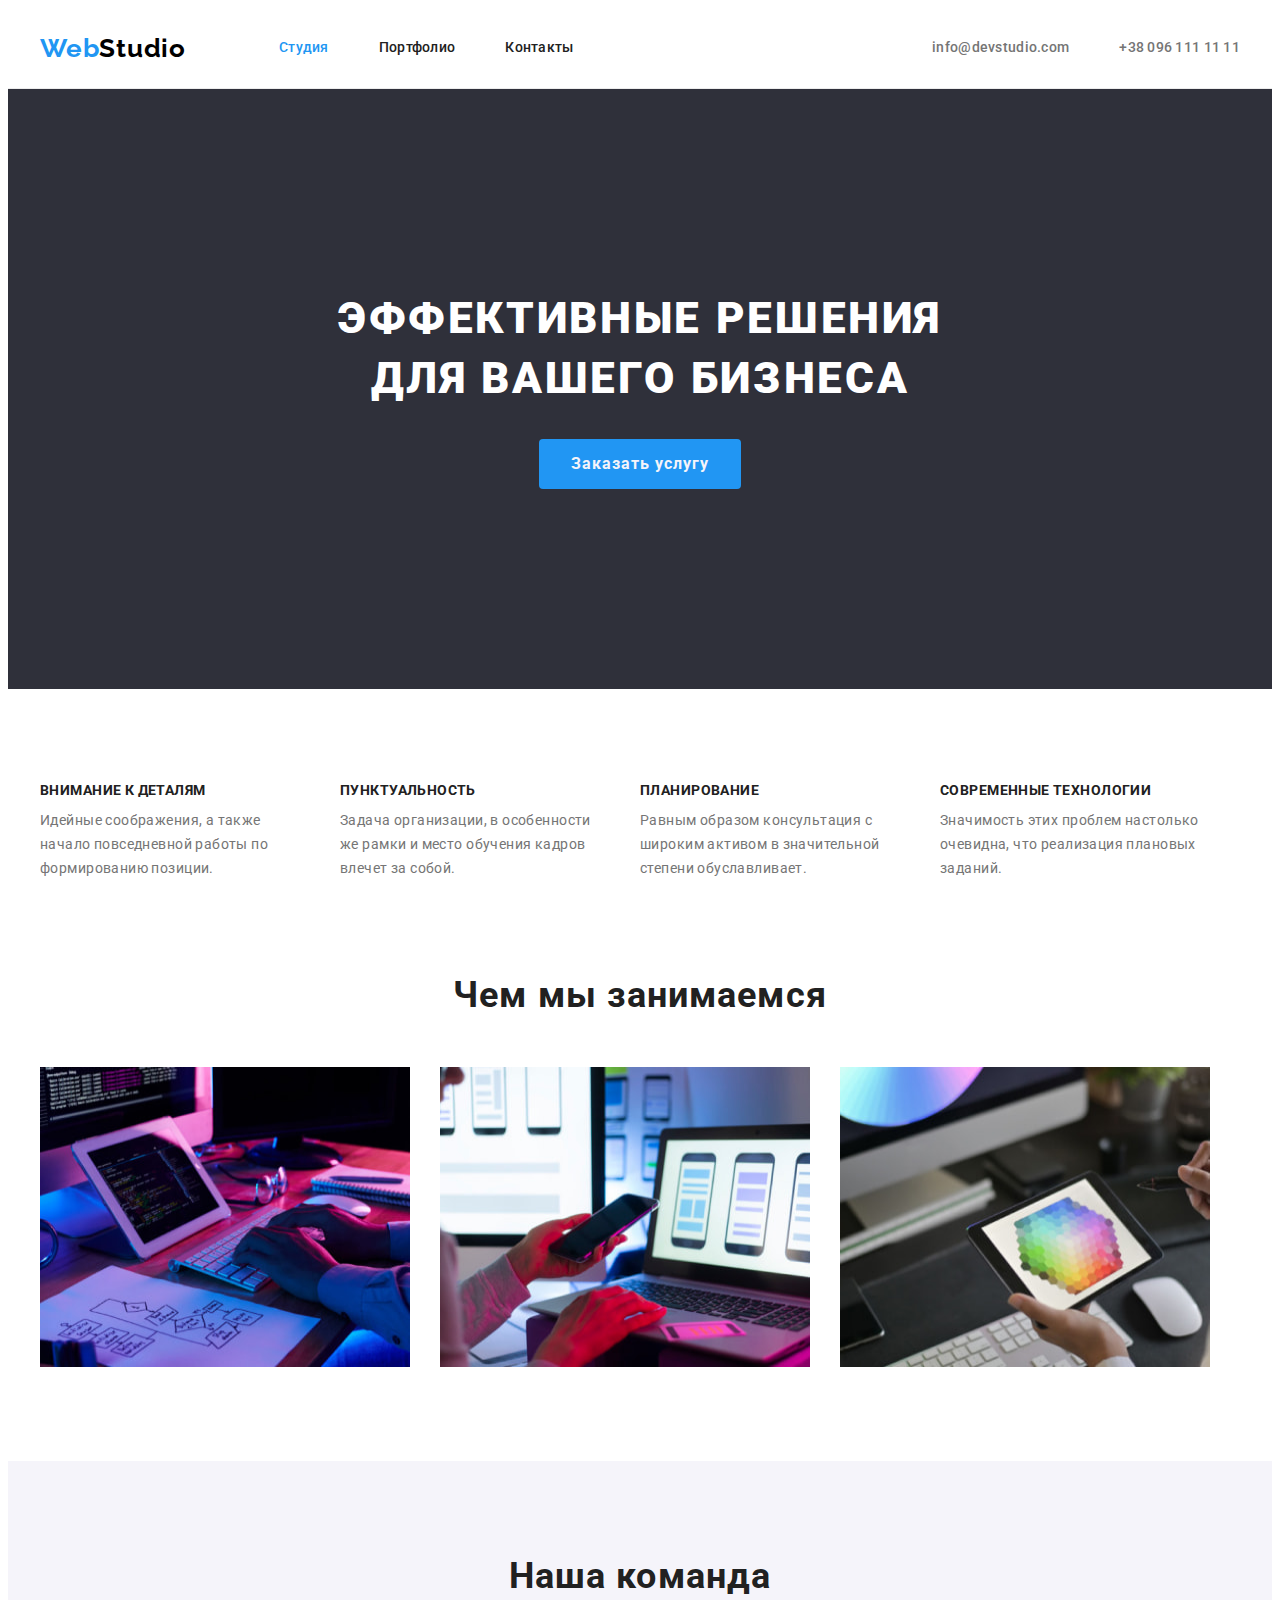
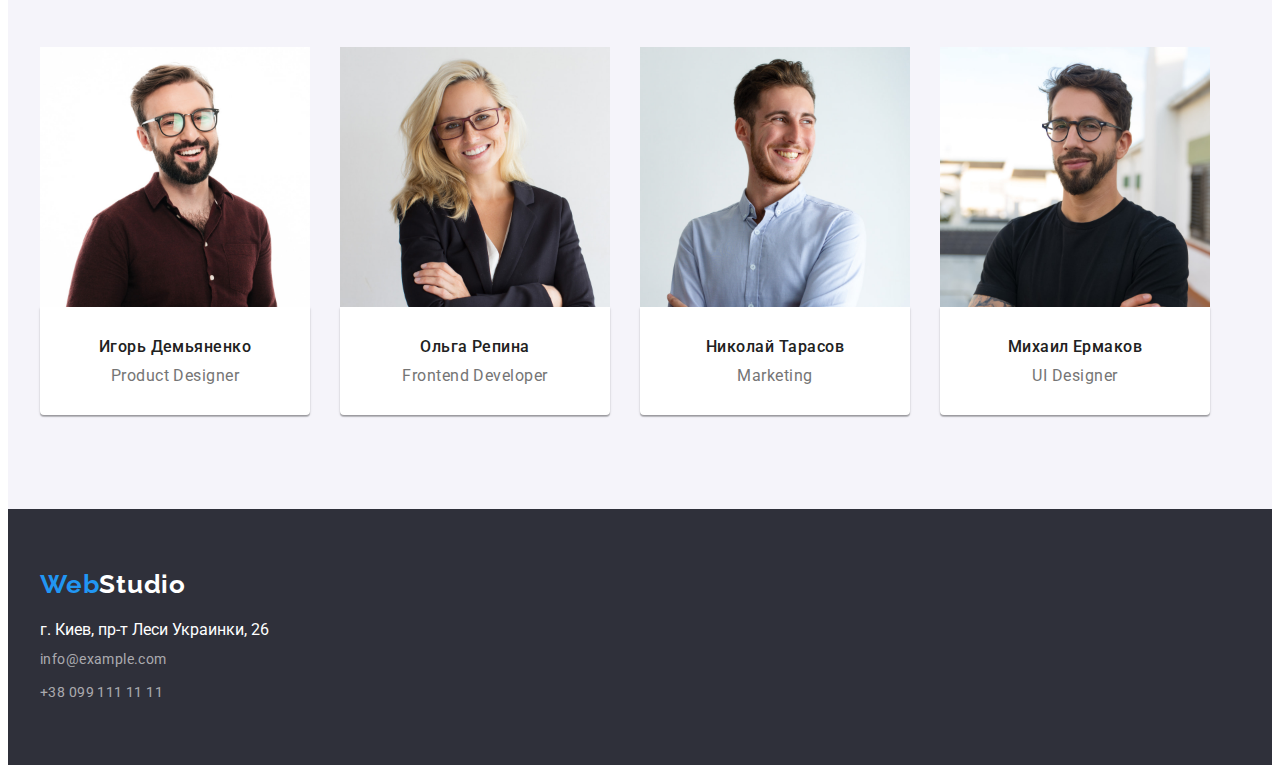
==== index.html @ 7a87c8a2 "Initial commit" ====
<!DOCTYPE html>
<html lang="ru">
  <head>
    <meta charset="UTF-8" />
    <meta http-equiv="X-UA-Compatible" content="IE=edge" />
    <meta name="viewport" content="width=device-width, initial-scale=1.0" />
    <title>Web studio</title>
    <link rel="preconnect" href="https://fonts.googleapis.com" />
    <link rel="preconnect" href="https://fonts.gstatic.com" crossorigin />
    <link
      href="https://fonts.googleapis.com/css2?family=Raleway:wght@700&family=Roboto:wght@400;500;700;900&display=swap"
      rel="stylesheet"
    />
    <link
      rel="stylesheet"
      href="https://cdnjs.cloudflare.com/ajax/libs/modern-normalize/1.1.0/modern-normalize.min.css"
      integrity="sha512-wpPYUAdjBVSE4KJnH1VR1HeZfpl1ub8YT/NKx4PuQ5NmX2tKuGu6U/JRp5y+Y8XG2tV+wKQpNHVUX03MfMFn9Q=="
      crossorigin="anonymous"
      referrerpolicy="no-referrer"
    />
    <link rel="stylesheet" href="./css/styles.css" />
  </head>
  <body>
    <!-- Header section -->

    <header class="header">
      <div class="container header-container">
        <a class="logo link" href="./index.html" lang="en"
          >Web<span class="header-logo">Studio</span>
        </a>
        <nav class="header-nav">
          <ul class="header-list list">
            <li class="header-item">
              <a class="header-link link header-link-current" href="./index.html">Студия</a>
            </li>
            <li class="header-item">
              <a class="header-link link" href="./portfolio.html">Портфолио</a>
            </li>
            <li class="header-item"><a class="header-link link" href="#Контакты">Контакты</a></li>
          </ul>
        </nav>
        <ul class="header-contacts list">
          <li class="header-mail">
            <a class="mail-link link" href="mailto:info@devstudio.com">info@devstudio.com</a>
          </li>
          <li class="header-phone">
            <a class="phone-link link" href="tel:+380961111111">+38 096 111 11 11</a>
          </li>
        </ul>
      </div>
    </header>

    <!-- Main section -->
    <main class="main">
      <!-- Hero section -->
      <section class="hero">
        <div class="container">
          <h1 class="hero-title">Эффективные решения для вашего бизнеса</h1>
          <button class="hero-btn" type="button">Заказать услугу</button>
        </div>
      </section>

      <!-- Benefits section -->
      <section class="benefits section">
        <div class="container benefits-container">
          <h2 class="visually-hidden">Особенности</h2>
          <ul class="benefits-list list">
            <li class="benefits-item">
              <h3 class="benefits-title">Внимание к деталям</h3>
              <p class="benefits-text">
                Идейные соображения, а также начало повседневной работы по формированию позиции.
              </p>
            </li>
            <li class="benefits-item">
              <h3 class="benefits-title">Пунктуальность</h3>
              <p class="benefits-text">
                Задача организации, в особенности же рамки и место обучения кадров влечет за собой.
              </p>
            </li>
            <li class="benefits-item">
              <h3 class="benefits-title">Планирование</h3>
              <p class="benefits-text">
                Равным образом консультация с широким активом в значительной степени обуславливает.
              </p>
            </li>
            <li class="benefits-item">
              <h3 class="benefits-title">Современные технологии</h3>
              <p class="benefits-text">
                Значимость этих проблем настолько очевидна, что реализация плановых заданий.
              </p>
            </li>
          </ul>
        </div>
      </section>

      <!-- About section -->
      <section class="about section">
        <div class="container about-container">
          <h2 class="about-title">Чем мы занимаемся</h2>
          <ul class="about-list list">
            <li class="about-item">
              <img
                class="about-img"
                src="./images/about-work/code.jpg"
                width="370"
                height="300"
                alt="Набор кода"
              />
            </li>
            <li class="about-item">
              <img
                class="about-img"
                src="./images/about-work/phone-design.jpg"
                width="370"
                height="300"
                alt="Дизайн телефон"
              />
            </li>
            <li class="about-item">
              <img
                class="about-img"
                src="./images/about-work/graphics.jpg"
                width="370"
                height="300"
                alt="Планшет графика"
              />
            </li>
          </ul>
        </div>
      </section>

      <!-- Team section -->
      <section class="team section">
        <div class="container">
          <h2 class="team-title">Наша команда</h2>
          <ul class="team-list list">
            <li class="team-item">
              <img
                class="team-img"
                src="./images/our-team/demianenko.jpg"
                width="270"
                height="260"
                alt="Сотрудник"
              />
              <div class="team-card">
                <h3 class="employee-title">Игорь Демьяненко</h3>
                <p class="team-text" lang="en">Product Designer</p>
              </div>
            </li>
            <li class="team-item">
              <img
                class="team-img"
                src="./images/our-team/repina.jpg"
                width="270"
                height="260"
                alt="Сотрудник"
              />
              <div class="team-card">
                <h3 class="employee-title">Ольга Репина</h3>
                <p class="team-text" lang="en">Frontend Developer</p>
              </div>
            </li>
            <li class="team-item">
              <img
                class="team-img"
                src="./images/our-team/tarasov.jpg"
                width="270"
                height="260"
                alt="Сотрудник"
              />
              <div class="team-card">
                <h3 class="employee-title">Николай Тарасов</h3>
                <p class="team-text" lang="en">Marketing</p>
              </div>
            </li>
            <li class="team-item">
              <img
                class="team-img"
                src="./images/our-team/ermakov.jpg"
                width="270"
                height="260"
                alt="Сотрудник"
              />
              <div class="team-card">
                <h3 class="employee-title">Михаил Ермаков</h3>
                <p class="team-text" lang="en">UI Designer</p>
              </div>
            </li>
          </ul>
        </div>
      </section>
    </main>

    <!-- Footer section -->
    <footer class="footer" id="Контакты">
      <div class="container">
        <a class="logo link" href="./index.html" lang="en"
          >Web<span class="footer-logo">Studio</span>
        </a>
        <address class="footer-address">
          <ul class="footer-list list">
            <li class="footer-item">
              <a
                class="address-link link"
                href="https://goo.gl/maps/opvbCCuK2W5cB6Hv9"
                target="_blank"
                title="Гугл мaп"
                rel="_norefferer noopener"
                >г. Киев, пр-т Леси Украинки, 26</a
              >
            </li>
            <li class="footer-item">
              <a class="footer-link link" href="mailto:info@example.com">info@example.com</a>
            </li>
            <li class="footer-item">
              <a class="footer-link link" href="tel:+380991111111"> +38 099 111 11 11</a>
            </li>
          </ul>
        </address>
      </div>
    </footer>
  </body>
</html>
---- css/styles.css ----
:root {
  /* fonts */
  --main-font: 'Roboto', sans-serif;
  --secondary-font: 'Raleway', sans-serif;
  /* text colors */
  --main-txt-clr: #757575;
  --secondary-light-txt-clr: #ffffff;
  --secondary-dark-txt-clr: #212121;
  --accent-txt-color: #2196f3;
  --logo-txt-clr: #000000;
  /* bg colors */
  --dark-bg-clr: #2f303a;
  --light-bg-clr: #f5f4fa;
  --hover-btn-clt: #188ce8;
  /* others */
}

body {
  font-family: var(--main-font);
  color: var(--main-txt-clr);
}

/* Based styles */

.container {
  width: 1200px;
  padding-left: 15px;
  padding-right: 15px;
  margin-left: auto;
  margin-right: auto;
}

.section {
  padding-top: 94px;
  padding-bottom: 94px;
}

.visually-hidden {
  position: absolute;
  width: 1px;
  height: 1px;
  margin: -1px;
  border: 0;
  padding: 0;

  white-space: nowrap;
  clip-path: inset(100%);
  clip: rect(0 0 0 0);
  overflow: hidden;
}

/* Reset styles */

h1,
h2,
h3,
h4,
h5,
h6,
p {
  margin: 0;
}

.link {
  text-decoration: none;
  color: currentColor;
}

.list {
  margin: 0;
  padding: 0;
  list-style: none;
}

img {
  display: block;
}

/* Header section */
.header-container {
  display: flex;
  align-items: center;
}

.logo {
  font-family: 'Raleway';
  font-style: normal;
  font-weight: 700;
  font-size: 26px;
  line-height: 1.19;
  letter-spacing: 0.03em;
  color: var(--accent-txt-color);
}

.header-logo {
  color: var(--logo-txt-clr);
}

.header-nav {
  margin-right: auto;
  margin-left: 93px;
}

.header-list {
  display: flex;
  gap: 50px;
}

.header-contacts {
  display: flex;
}

.header-mail {
  margin-right: 50px;
}

.header-link,
.mail-link,
.phone-link {
  padding-top: 32px;
  padding-bottom: 32px;
  display: block;
  font-weight: 500;
  font-size: 14px;
  line-height: 1.14;
  letter-spacing: 0.02em;
  color: var(--secondary-dark-txt-clr);
}

.header-link:hover,
.header-link:focus {
  color: var(--accent-txt-color);
}

.header-link-current {
  color: var(--accent-txt-color);
}

.mail-link,
.phone-link {
  color: inherit;
}

.mail-link:hover,
.mail-link:focus {
  color: var(--accent-txt-color);
}

.phone-link:hover,
.phone-link:focus {
  color: var(--accent-txt-color);
}
.header {
  border-bottom: 1px solid #ececec;
}

/* hero section */
.hero,
.footer {
  background: var(--dark-bg-clr);
}

.hero {
  padding-top: 200px;
  padding-bottom: 200px;
}

.hero-title {
  max-width: 696px;
  margin: 0 auto;
  margin-bottom: 30px;
  font-weight: 900;
  font-size: 44px;
  line-height: 1.36;
  text-align: center;
  letter-spacing: 0.06em;
  text-transform: uppercase;
  color: var(--secondary-light-txt-clr);
}

.hero-btn,
.portfolio-btn {
  font-family: inherit;
  cursor: pointer;
  border: none;
}

.hero-btn {
  margin: 0 auto;
  display: block;
  min-width: 200px;
  min-height: 50px;
  padding: 10px 32px;
  border-radius: 4px;
  background-color: var(--accent-txt-color);
  font-weight: 700;
  font-size: 16px;
  line-height: 1.88;
  letter-spacing: 0.06em;
  color: var(--light-bg-clr);
}

.hero-btn:hover,
.hero-btn:focus {
  color: var(--secondary-light-txt-clr);
  background-color: var(--hover-btn-clt);
}

/* Benefits section */

.benefits {
  padding-bottom: 0;
}

.benefits-container {
  align-items: center;
}

.benefits-list {
  display: flex;
  gap: 30px;
}

.benefits-item {
  max-width: 270px;
}

.benefits-title {
  margin-bottom: 10px;
  font-weight: 700;
  font-size: 14px;
  line-height: 1.14;
  letter-spacing: 0.03em;
  text-transform: uppercase;
  color: var(--secondary-dark-txt-clr);
}

.benefits-text {
  font-size: 14px;
  line-height: 1.71;
  letter-spacing: 0.03em;
}

/* About section */

.about-list {
  display: flex;
  gap: 30px;
}

.about-title,
.team-title {
  margin-bottom: 50px;
  font-weight: 700;
  font-size: 36px;
  line-height: 1.17;
  text-align: center;
  letter-spacing: 0.03em;
  color: var(--secondary-dark-txt-clr);
}

/* Team section */

.team {
  background: var(--light-bg-clr);
}

.team-list {
  display: flex;
  flex-wrap: wrap;
  gap: 30px;
}
/* .team-list {
  flex-basis: calc((100% - 30px * 3) / 4);
} */
.team-card {
  padding: 30px 5px 30px 5px;
  border-radius: 0px 0px 4px 4px;
  background: #ffffff;
  box-shadow: 0px 1px 3px rgba(0, 0, 0, 0.12), 0px 1px 1px rgba(0, 0, 0, 0.14),
    0px 2px 1px rgba(0, 0, 0, 0.2);
}

.employee-title {
  margin-bottom: 10px;
  font-weight: 500;
  font-size: 16px;
  line-height: 1.19;
  text-align: center;
  letter-spacing: 0.03em;
  color: var(--secondary-dark-txt-clr);
}

.team-text {
  font-size: 16px;
  line-height: 1.19;
  text-align: center;
  letter-spacing: 0.03em;
}

/* Footer section */

.footer-logo {
  color: var(--secondary-light-txt-clr);
}

.footer {
  padding-top: 60px;
  padding-bottom: 60px;
}

.footer-item {
  margin-bottom: 9px;
}

.footer-item:last-child {
  margin-bottom: 0;
}

.footer-address {
  margin-top: 20px;
}

.address-link {
  font-style: normal;
  color: var(--secondary-light-txt-clr);
}

.footer-link {
  font-style: normal;
  font-size: 14px;
  line-height: 1.71;
  letter-spacing: 0.03em;
  color: rgba(255, 255, 255, 0.6);
}

.footer-link:hover,
.footer-link:focus {
  color: var(--secondary-light-txt-clr);
}

/* Portfolio page */

.btn-list {
  display: flex;
  gap: 8px;
  justify-content: center;
  margin-bottom: 50px;
}

.portfolio-btn {
  padding: 6px 22px;
  border-radius: 4px;
  font-weight: 500;
  font-size: 16px;
  line-height: 1.63;
  letter-spacing: 0.03em;
  color: var(--secondary-dark-txt-clr);
  background-color: var(--light-bg-clr);
}

.portfolio-btn:hover,
.portfolio-btn:focus {
  background-color: var(--accent-txt-color);
  color: var(--secondary-light-txt-clr);
}

.portfolio-list {
  display: flex;
  flex-wrap: wrap;
  gap: 30px;
}

.work-item {
  flex-basis: calc((100% - 30px * 2) / 3);
}

.portfolio-title {
  margin-bottom: 4px;
  font-weight: 700;
  font-size: 18px;
  line-height: 2;
  letter-spacing: 0.06em;
  color: var(--secondary-dark-txt-clr);
}

.portfolio-text {
  font-size: 16px;
  line-height: 1.88;
  letter-spacing: 0.03em;
}

.potfolio-border {
  padding: 20px 24px 20px 24px;
  border: 1px solid #eeeeee;
  border-top: none;
}
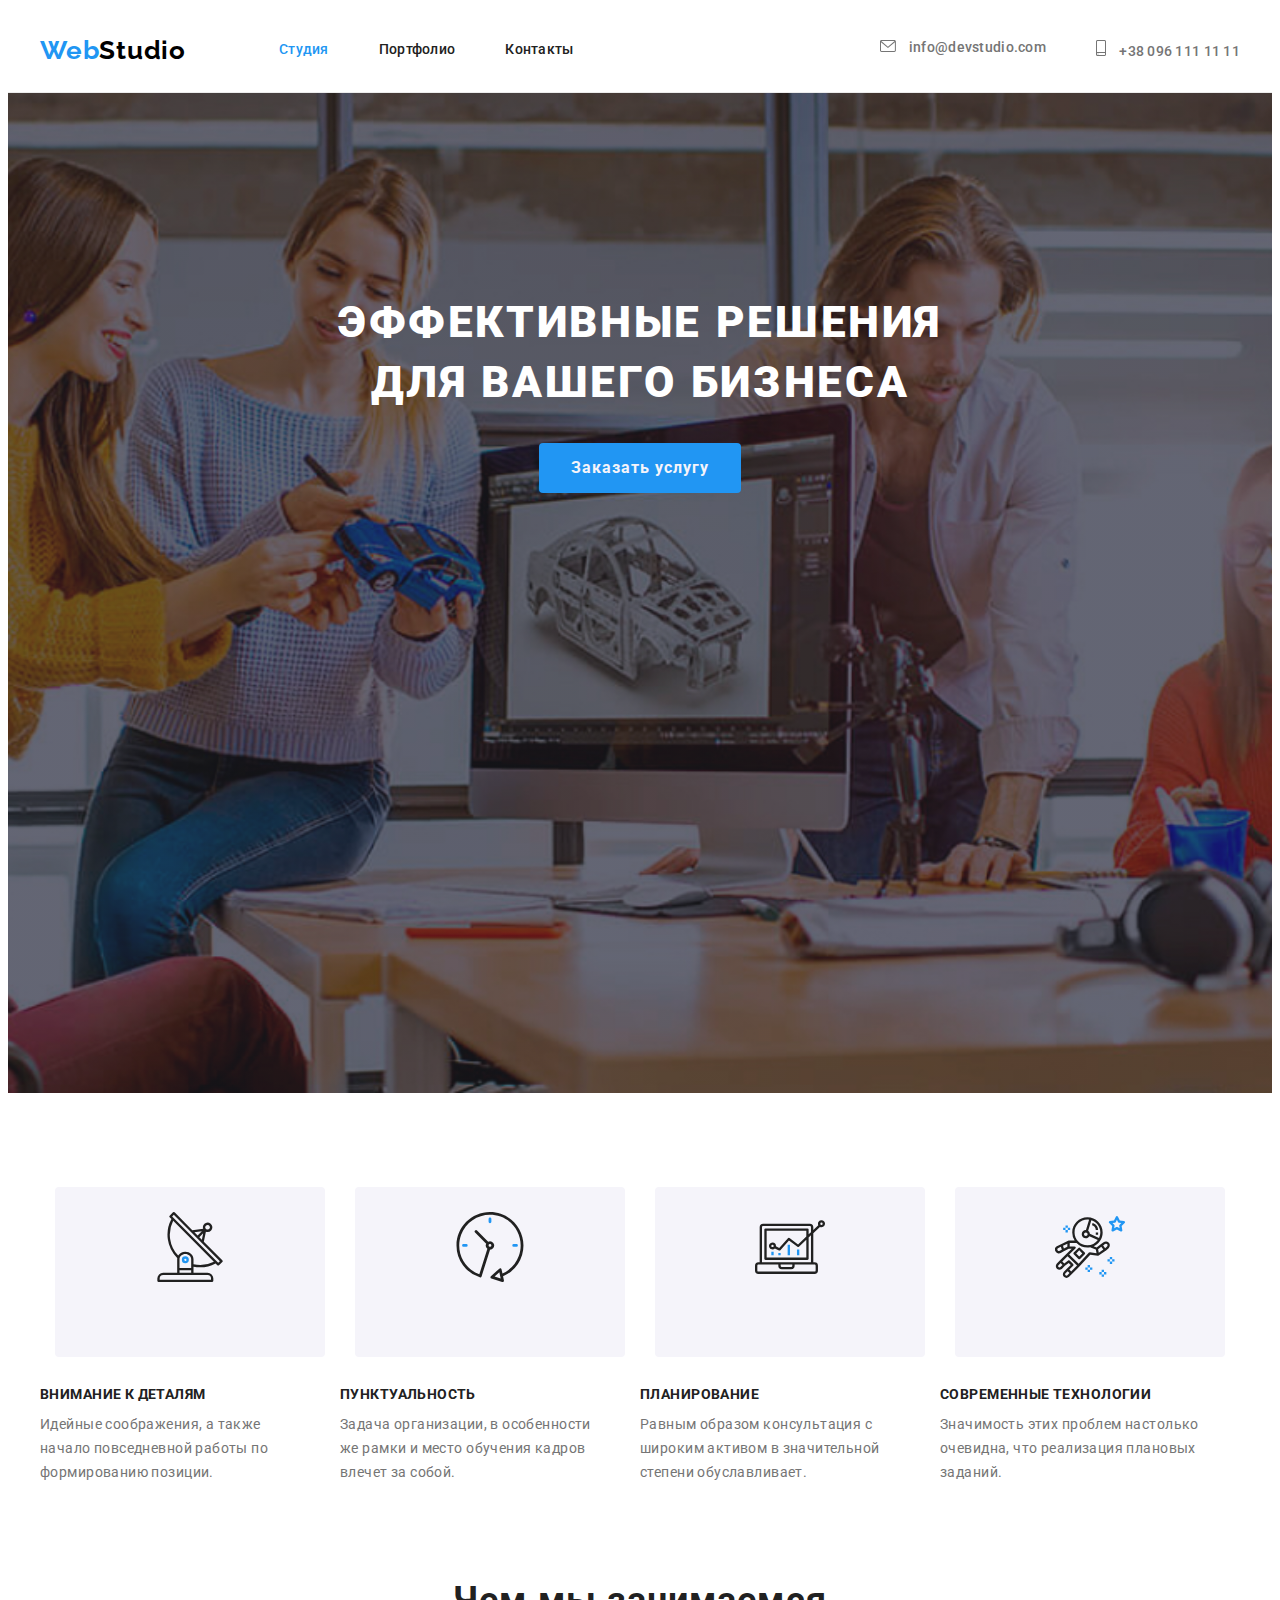
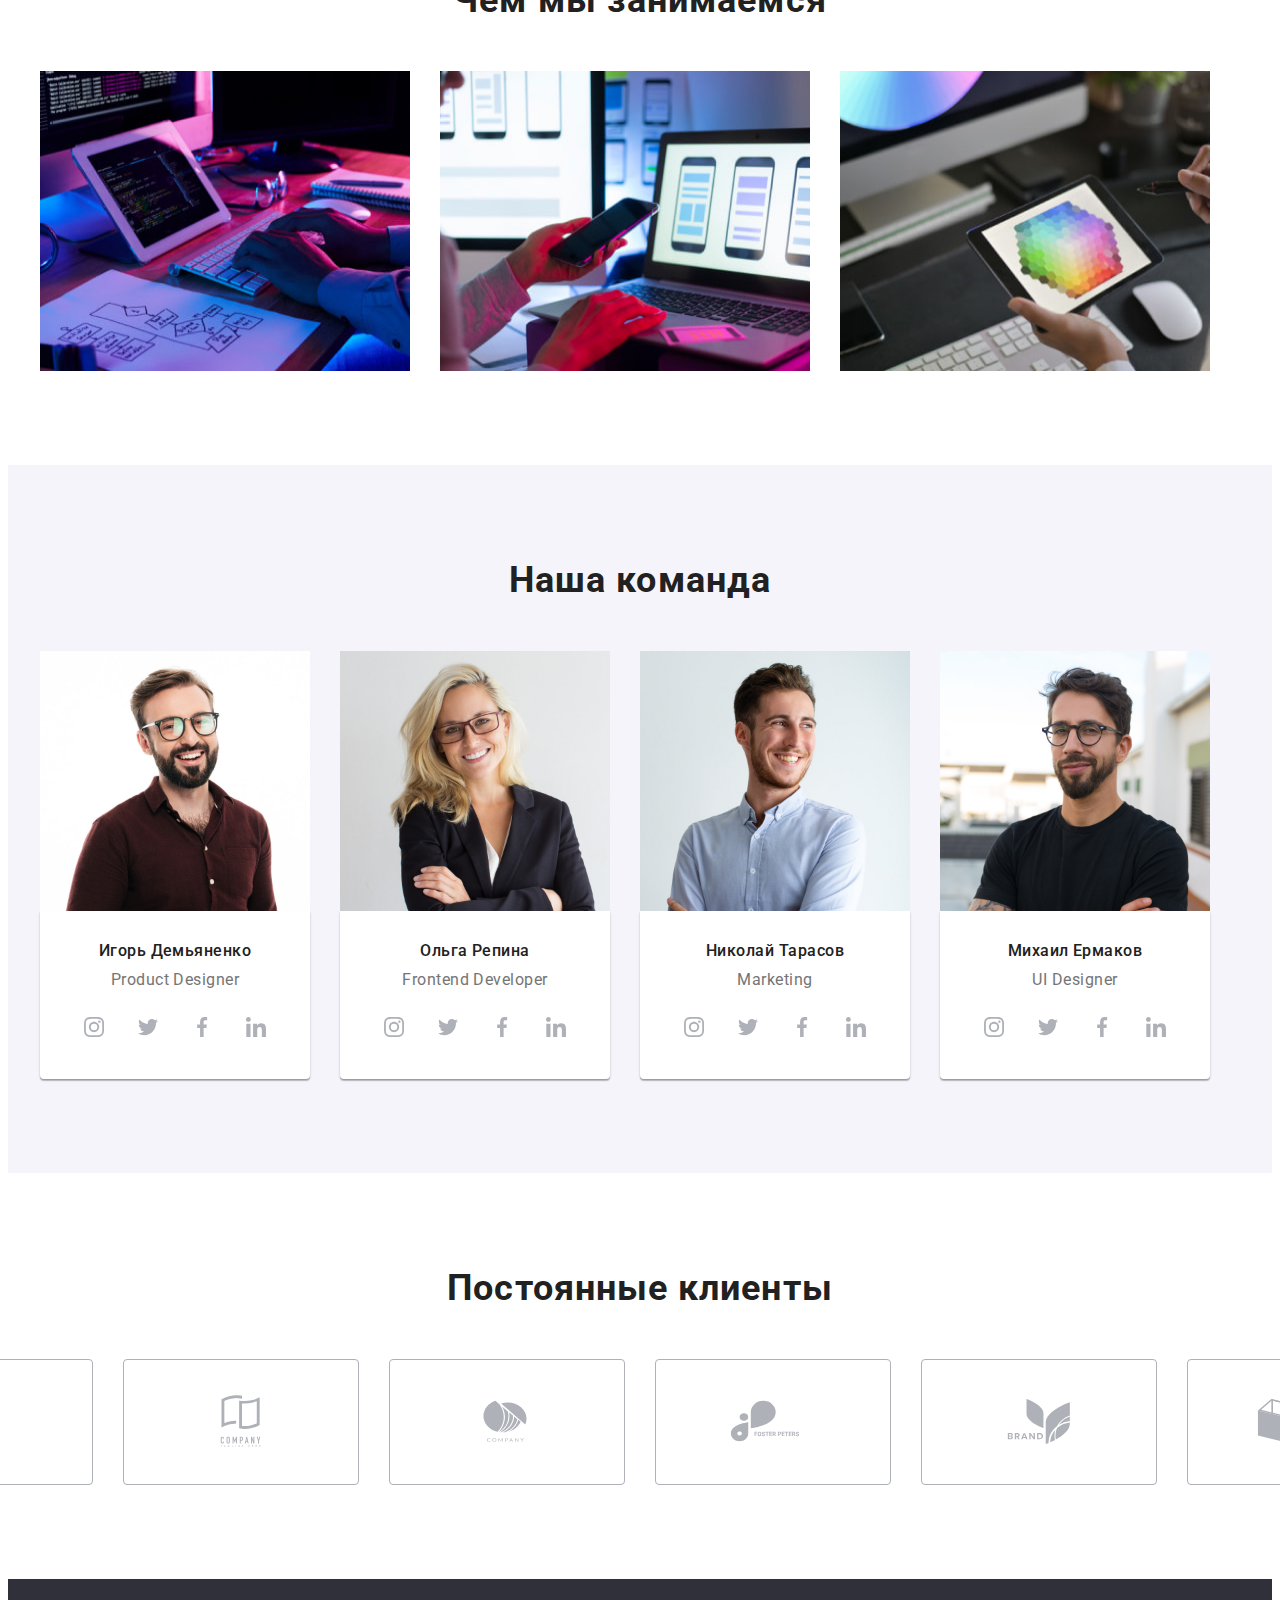
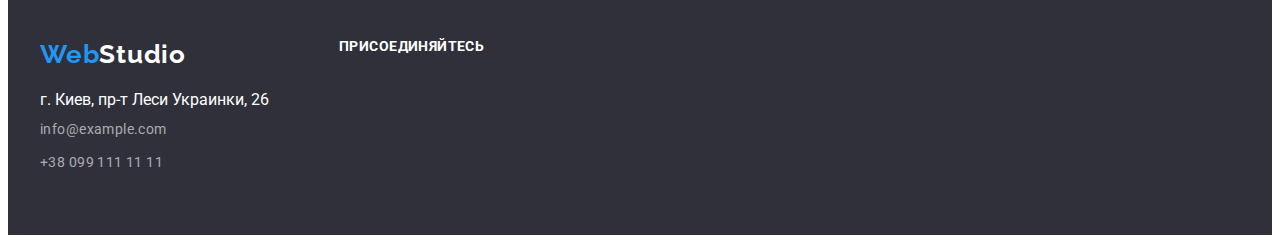
==== commit a25116d2: "add shadows" ====
--- a/index.html
+++ b/index.html
@@ -20,6 +20,7 @@
     />
     <link rel="stylesheet" href="./css/styles.css" />
   </head>
+
   <body>
     <!-- Header section -->
 
@@ -41,10 +42,20 @@
         </nav>
         <ul class="header-contacts list">
           <li class="header-mail">
-            <a class="mail-link link" href="mailto:info@devstudio.com">info@devstudio.com</a>
+            <a class="mail-link link" href="mailto:info@devstudio.com"
+              ><svg width="16" height="12" class="contact-icon">
+                <use href="./images/icons.svg#mail"></use>
+              </svg>
+              info@devstudio.com</a
+            >
           </li>
           <li class="header-phone">
-            <a class="phone-link link" href="tel:+380961111111">+38 096 111 11 11</a>
+            <a class="phone-link link" href="tel:+380961111111"
+              ><svg width="10" height="16" class="contact-icon">
+                <use href="./images/icons.svg#smartphone"></use>
+              </svg>
+              +38 096 111 11 11</a
+            >
           </li>
         </ul>
       </div>
@@ -63,6 +74,36 @@
       <!-- Benefits section -->
       <section class="benefits section">
         <div class="container benefits-container">
+          <ul class="benefits-logo-list list">
+            <li class="benefits-logo-item">
+              <div class="benefits-logo-container">
+                <svg class="benefits-icon" width="70" height="70">
+                  <use href="./images/icons.svg#antenna"></use>
+                </svg>
+              </div>
+            </li>
+            <li class="benefits-logo-item">
+              <div class="benefits-logo-container">
+                <svg class="benefits-icon" width="70" height="70">
+                  <use href="./images/icons.svg#clock"></use>
+                </svg>
+              </div>
+            </li>
+            <li class="benefits-logo-item">
+              <div class="benefits-logo-container">
+                <svg class="benefits-icon" width="70" height="70">
+                  <use href="./images/icons.svg#diagram"></use>
+                </svg>
+              </div>
+            </li>
+            <li class="benefits-logo-item">
+              <div class="benefits-logo-container">
+                <svg class="benefits-icon" width="70" height="70">
+                  <use href="./images/icons.svg#astronaut"></use>
+                </svg>
+              </div>
+            </li>
+          </ul>
           <h2 class="visually-hidden">Особенности</h2>
           <ul class="benefits-list list">
             <li class="benefits-item">
@@ -145,6 +186,60 @@
               <div class="team-card">
                 <h3 class="employee-title">Игорь Демьяненко</h3>
                 <p class="team-text" lang="en">Product Designer</p>
+                <ul class="social-list list">
+                  <li class="social-item">
+                    <a
+                      class="social-link link"
+                      href=""
+                      target="_blank"
+                      rel="noopener noreferrer"
+                      aria-label="instagram"
+                    >
+                      <svg class="social-icon" width="20" height="20">
+                        <use href="./images/icons.svg#instagram"></use>
+                      </svg>
+                    </a>
+                  </li>
+                  <li class="social-item">
+                    <a
+                      class="social-link link"
+                      href=""
+                      target="_blank"
+                      rel="noopener noreferrer"
+                      aria-label="instagram"
+                    >
+                      <svg class="social-icon" width="20" height="20">
+                        <use href="./images/icons.svg#twitter"></use>
+                      </svg>
+                    </a>
+                  </li>
+                  <li class="social-item">
+                    <a
+                      class="social-link link"
+                      href=""
+                      target="_blank"
+                      rel="noopener noreferrer"
+                      aria-label="instagram"
+                    >
+                      <svg class="social-icon" width="20" height="20">
+                        <use href="./images/icons.svg#facebook"></use>
+                      </svg>
+                    </a>
+                  </li>
+                  <li class="social-item">
+                    <a
+                      class="social-link link"
+                      href=""
+                      target="_blank"
+                      rel="noopener noreferrer"
+                      aria-label="instagram"
+                    >
+                      <svg class="social-icon" width="20" height="20">
+                        <use href="./images/icons.svg#linkedin"></use>
+                      </svg>
+                    </a>
+                  </li>
+                </ul>
               </div>
             </li>
             <li class="team-item">
@@ -158,6 +253,60 @@
               <div class="team-card">
                 <h3 class="employee-title">Ольга Репина</h3>
                 <p class="team-text" lang="en">Frontend Developer</p>
+                <ul class="social-list list">
+                  <li class="social-item">
+                    <a
+                      class="social-link link"
+                      href=""
+                      target="_blank"
+                      rel="noopener noreferrer"
+                      aria-label="twitter"
+                    >
+                      <svg class="social-icon" width="20" height="20">
+                        <use href="./images/icons.svg#instagram"></use>
+                      </svg>
+                    </a>
+                  </li>
+                  <li class="social-item">
+                    <a
+                      class="social-link link"
+                      href=""
+                      target="_blank"
+                      rel="noopener noreferrer"
+                      aria-label="instagram"
+                    >
+                      <svg class="social-icon" width="20" height="20">
+                        <use href="./images/icons.svg#twitter"></use>
+                      </svg>
+                    </a>
+                  </li>
+                  <li class="social-item">
+                    <a
+                      class="social-link link"
+                      href=""
+                      target="_blank"
+                      rel="noopener noreferrer"
+                      aria-label="instagram"
+                    >
+                      <svg class="social-icon" width="20" height="20">
+                        <use href="./images/icons.svg#facebook"></use>
+                      </svg>
+                    </a>
+                  </li>
+                  <li class="social-item">
+                    <a
+                      class="social-link link"
+                      href=""
+                      target="_blank"
+                      rel="noopener noreferrer"
+                      aria-label="instagram"
+                    >
+                      <svg class="social-icon" width="20" height="20">
+                        <use href="./images/icons.svg#linkedin"></use>
+                      </svg>
+                    </a>
+                  </li>
+                </ul>
               </div>
             </li>
             <li class="team-item">
@@ -171,6 +320,60 @@
               <div class="team-card">
                 <h3 class="employee-title">Николай Тарасов</h3>
                 <p class="team-text" lang="en">Marketing</p>
+                <ul class="social-list list">
+                  <li class="social-item">
+                    <a
+                      class="social-link"
+                      href=""
+                      target="_blank"
+                      rel="noopener noreferrer"
+                      aria-label="facebook"
+                    >
+                      <svg class="social-icon" width="20" height="20">
+                        <use href="./images/icons.svg#instagram"></use>
+                      </svg>
+                    </a>
+                  </li>
+                  <li class="social-item">
+                    <a
+                      class="social-link link"
+                      href=""
+                      target="_blank"
+                      rel="noopener noreferrer"
+                      aria-label="instagram"
+                    >
+                      <svg class="social-icon" width="20" height="20">
+                        <use href="./images/icons.svg#twitter"></use>
+                      </svg>
+                    </a>
+                  </li>
+                  <li class="social-item">
+                    <a
+                      class="social-link link"
+                      href=""
+                      target="_blank"
+                      rel="noopener noreferrer"
+                      aria-label="instagram"
+                    >
+                      <svg class="social-icon" width="20" height="20">
+                        <use href="./images/icons.svg#facebook"></use>
+                      </svg>
+                    </a>
+                  </li>
+                  <li class="social-item">
+                    <a
+                      class="social-link link"
+                      href=""
+                      target="_blank"
+                      rel="noopener noreferrer"
+                      aria-label="instagram"
+                    >
+                      <svg class="social-icon" width="20" height="20">
+                        <use href="./images/icons.svg#linkedin"></use>
+                      </svg>
+                    </a>
+                  </li>
+                </ul>
               </div>
             </li>
             <li class="team-item">
@@ -184,6 +387,60 @@
               <div class="team-card">
                 <h3 class="employee-title">Михаил Ермаков</h3>
                 <p class="team-text" lang="en">UI Designer</p>
+                <ul class="social-list list">
+                  <li class="social-item">
+                    <a
+                      class="social-link"
+                      href=""
+                      target="_blank"
+                      rel="noopener noreferrer"
+                      aria-label="likedln"
+                    >
+                      <svg class="social-icon" width="20" height="20">
+                        <use href="./images/icons.svg#instagram"></use>
+                      </svg>
+                    </a>
+                  </li>
+                  <li class="social-item">
+                    <a
+                      class="social-link link"
+                      href=""
+                      target="_blank"
+                      rel="noopener noreferrer"
+                      aria-label="instagram"
+                    >
+                      <svg class="social-icon" width="20" height="20">
+                        <use href="./images/icons.svg#twitter"></use>
+                      </svg>
+                    </a>
+                  </li>
+                  <li class="social-item">
+                    <a
+                      class="social-link link"
+                      href=""
+                      target="_blank"
+                      rel="noopener noreferrer"
+                      aria-label="instagram"
+                    >
+                      <svg class="social-icon" width="20" height="20">
+                        <use href="./images/icons.svg#facebook"></use>
+                      </svg>
+                    </a>
+                  </li>
+                  <li class="social-item">
+                    <a
+                      class="social-link link"
+                      href=""
+                      target="_blank"
+                      rel="noopener noreferrer"
+                      aria-label="instagram"
+                    >
+                      <svg class="social-icon" width="20" height="20">
+                        <use href="./images/icons.svg#linkedin"></use>
+                      </svg>
+                    </a>
+                  </li>
+                </ul>
               </div>
             </li>
           </ul>
@@ -191,32 +448,125 @@
       </section>
     </main>
 
+    <!-- Clients -->
+
+    <section class="clients section">
+      <div class="container">
+        <h2 class="clients-title">Постоянные клиенты</h2>
+        <ul class="clients-list list">
+          <li class="clients-item">
+            <a
+              class="clients-link link"
+              href=""
+              target="_blank"
+              rel="noopener noreferrer"
+              aria-label="company YA&CO"
+            >
+              <svg class="clients-icon" width="106" height="60">
+                <use href="./images/icons.svg#logo1"></use>
+              </svg>
+            </a>
+          </li>
+          <li class="clients-item">
+            <a
+              class="clients-link link"
+              href=""
+              target="_blank"
+              rel="noopener noreferrer"
+              aria-label="company Tagline Here"
+            >
+              <svg class="clients-icon" width="106" height="60">
+                <use href="./images/icons.svg#logo2"></use>
+              </svg>
+            </a>
+          </li>
+          <li class="clients-item">
+            <a
+              class="clients-link link"
+              href=""
+              target="_blank"
+              rel="noopener noreferrer"
+              aria-label="Company"
+            >
+              <svg class="clients-icon" width="106" height="60">
+                <use href="./images/icons.svg#logo3"></use>
+              </svg>
+            </a>
+          </li>
+          <li class="clients-item">
+            <a
+              class="clients-link link"
+              href=""
+              target="_blank"
+              rel="noopener noreferrer"
+              aria-label="company Foster Peters"
+            >
+              <svg class="clients-icon" width="106" height="60">
+                <use href="./images/icons.svg#logo4"></use>
+              </svg>
+            </a>
+          </li>
+          <li class="clients-item">
+            <a
+              class="clients-link link"
+              href=""
+              target="_blank"
+              rel="noopener noreferrer"
+              aria-label="Company Brand"
+            >
+              <svg class="clients-icon" width="106" height="60">
+                <use href="./images/icons.svg#logo5"></use>
+              </svg>
+            </a>
+          </li>
+          <li class="clients-item">
+            <a
+              class="clients-link link"
+              href=""
+              target="_blank"
+              rel="noopener noreferrer"
+              aria-label="company Tag Line"
+            >
+              <svg class="clients-icon" width="106" height="60">
+                <use href="./images/icons.svg#logo6"></use>
+              </svg>
+            </a>
+          </li>
+        </ul>
+      </div>
+    </section>
+
     <!-- Footer section -->
     <footer class="footer" id="Контакты">
-      <div class="container">
-        <a class="logo link" href="./index.html" lang="en"
-          >Web<span class="footer-logo">Studio</span>
-        </a>
-        <address class="footer-address">
-          <ul class="footer-list list">
-            <li class="footer-item">
-              <a
-                class="address-link link"
-                href="https://goo.gl/maps/opvbCCuK2W5cB6Hv9"
-                target="_blank"
-                title="Гугл мaп"
-                rel="_norefferer noopener"
-                >г. Киев, пр-т Леси Украинки, 26</a
-              >
-            </li>
-            <li class="footer-item">
-              <a class="footer-link link" href="mailto:info@example.com">info@example.com</a>
-            </li>
-            <li class="footer-item">
-              <a class="footer-link link" href="tel:+380991111111"> +38 099 111 11 11</a>
-            </li>
-          </ul>
-        </address>
+      <div class="container footer-container">
+        <div class="footer-box">
+          <a class="logo link" href="./index.html" lang="en"
+            >Web<span class="footer-logo">Studio</span>
+          </a>
+          <address class="footer-address">
+            <ul class="footer-list list">
+              <li class="footer-item">
+                <a
+                  class="address-link link"
+                  href="https://goo.gl/maps/opvbCCuK2W5cB6Hv9"
+                  target="_blank"
+                  title="Гугл мaп"
+                  rel="_norefferer noopener"
+                  >г. Киев, пр-т Леси Украинки, 26</a
+                >
+              </li>
+              <li class="footer-item">
+                <a class="footer-link link" href="mailto:info@example.com">info@example.com</a>
+              </li>
+              <li class="footer-item">
+                <a class="footer-link link" href="tel:+380991111111"> +38 099 111 11 11</a>
+              </li>
+            </ul>
+          </address>
+        </div>
+        <div class="footer-box">
+          <h3 class="footer-title">Присоединяйтесь</h3>
+        </div>
       </div>
     </footer>
   </body>
--- a/css/styles.css
+++ b/css/styles.css
@@ -150,6 +150,13 @@
 .phone-link:focus {
   color: var(--accent-txt-color);
 }
+
+.contact-icon {
+  fill: currentColor;
+  margin-right: 10px;
+  justify-content: center;
+}
+
 .header {
   border-bottom: 1px solid #ececec;
 }
@@ -163,6 +170,15 @@
 .hero {
   padding-top: 200px;
   padding-bottom: 200px;
+  max-width: 1600px;
+  height: 600px;
+  margin-left: auto;
+  margin-right: auto;
+  background-image: linear-gradient(to right, rgba(47, 48, 58, 0.4), rgba(47, 48, 58, 0.4)),
+    url(../images/hero.jpg);
+  background-repeat: no-repeat;
+  background-position: center;
+  background-size: cover;
 }
 
 .hero-title {
@@ -208,6 +224,24 @@
 
 /* Benefits section */
 
+.benefits-logo-list {
+  display: flex;
+  align-items: center;
+  justify-content: center;
+  gap: 30px;
+  margin-bottom: 30px;
+}
+
+.benefits-logo-container {
+  display: flex;
+  max-width: 270px;
+  min-height: 120px;
+  background-color: var(--light-bg-clr);
+  border-radius: 4px;
+  gap: 30px;
+  padding: 25px 100px;
+}
+
 .benefits {
   padding-bottom: 0;
 }
@@ -249,7 +283,8 @@
 }
 
 .about-title,
-.team-title {
+.team-title,
+.clients-title {
   margin-bottom: 50px;
   font-weight: 700;
   font-size: 36px;
@@ -296,6 +331,69 @@
   line-height: 1.19;
   text-align: center;
   letter-spacing: 0.03em;
+  margin-bottom: 16px;
+}
+
+.social-list {
+  display: flex;
+  align-items: center;
+  justify-content: center;
+  gap: 10px;
+}
+
+.social-link {
+  display: flex;
+  align-items: center;
+  justify-content: center;
+  color: var(--main-txt-clr);
+  width: 44px;
+  height: 44px;
+  background-color: #ffffff;
+  border-radius: 50%;
+}
+
+.social-icon {
+  fill: #afb1b8;
+}
+
+.social-link:hover {
+  background-color: #2196f3;
+}
+
+.social-link:hover .social-icon {
+  fill: #ffffff;
+}
+
+/* Clients section */
+
+.clients-list {
+  display: flex;
+  align-items: center;
+  justify-content: center;
+  gap: 30px;
+}
+
+.clients-link {
+  display: flex;
+  align-items: center;
+  justify-content: center;
+  width: 170px;
+  height: 92px;
+  padding: 16px 32px;
+  border: 1px solid #afb1b8;
+  border-radius: 4px;
+}
+
+.clients-link:hover {
+  border: 1px solid #2196f3;
+}
+
+.clients-link:hover .clients-icon {
+  fill: #2196f3;
+}
+
+.clients-icon {
+  fill: #afb1b8;
 }
 
 /* Footer section */
@@ -337,6 +435,23 @@
 .footer-link:hover,
 .footer-link:focus {
   color: var(--secondary-light-txt-clr);
+}
+
+.footer-title {
+  font-family: 'Roboto';
+  font-style: normal;
+  font-weight: 700;
+  font-size: 14px;
+  line-height: 1.14;
+  letter-spacing: 0.03em;
+  text-transform: uppercase;
+  color: var(--secondary-light-txt-clr);
+}
+
+.footer-container {
+  display: flex;
+  justify-items: center;
+  gap: 70px;
 }
 
 /* Portfolio page */
@@ -363,12 +478,24 @@
 .portfolio-btn:focus {
   background-color: var(--accent-txt-color);
   color: var(--secondary-light-txt-clr);
+  box-shadow: 0px 3px 1px rgba(0, 0, 0, 0.1), 0px 1px 2px rgba(0, 0, 0, 0.08),
+    0px 2px 2px rgba(0, 0, 0, 0.12);
 }
 
 .portfolio-list {
   display: flex;
   flex-wrap: wrap;
   gap: 30px;
+}
+
+.portfolio-link {
+  display: block;
+}
+
+.portfolio-link:hover,
+.portfolio-link:focus {
+  box-shadow: 0px 1px 1px rgba(0, 0, 0, 0.12), 0px 4px 4px rgba(0, 0, 0, 0.06),
+    1px 4px 6px rgba(0, 0, 0, 0.16);
 }
 
 .work-item {
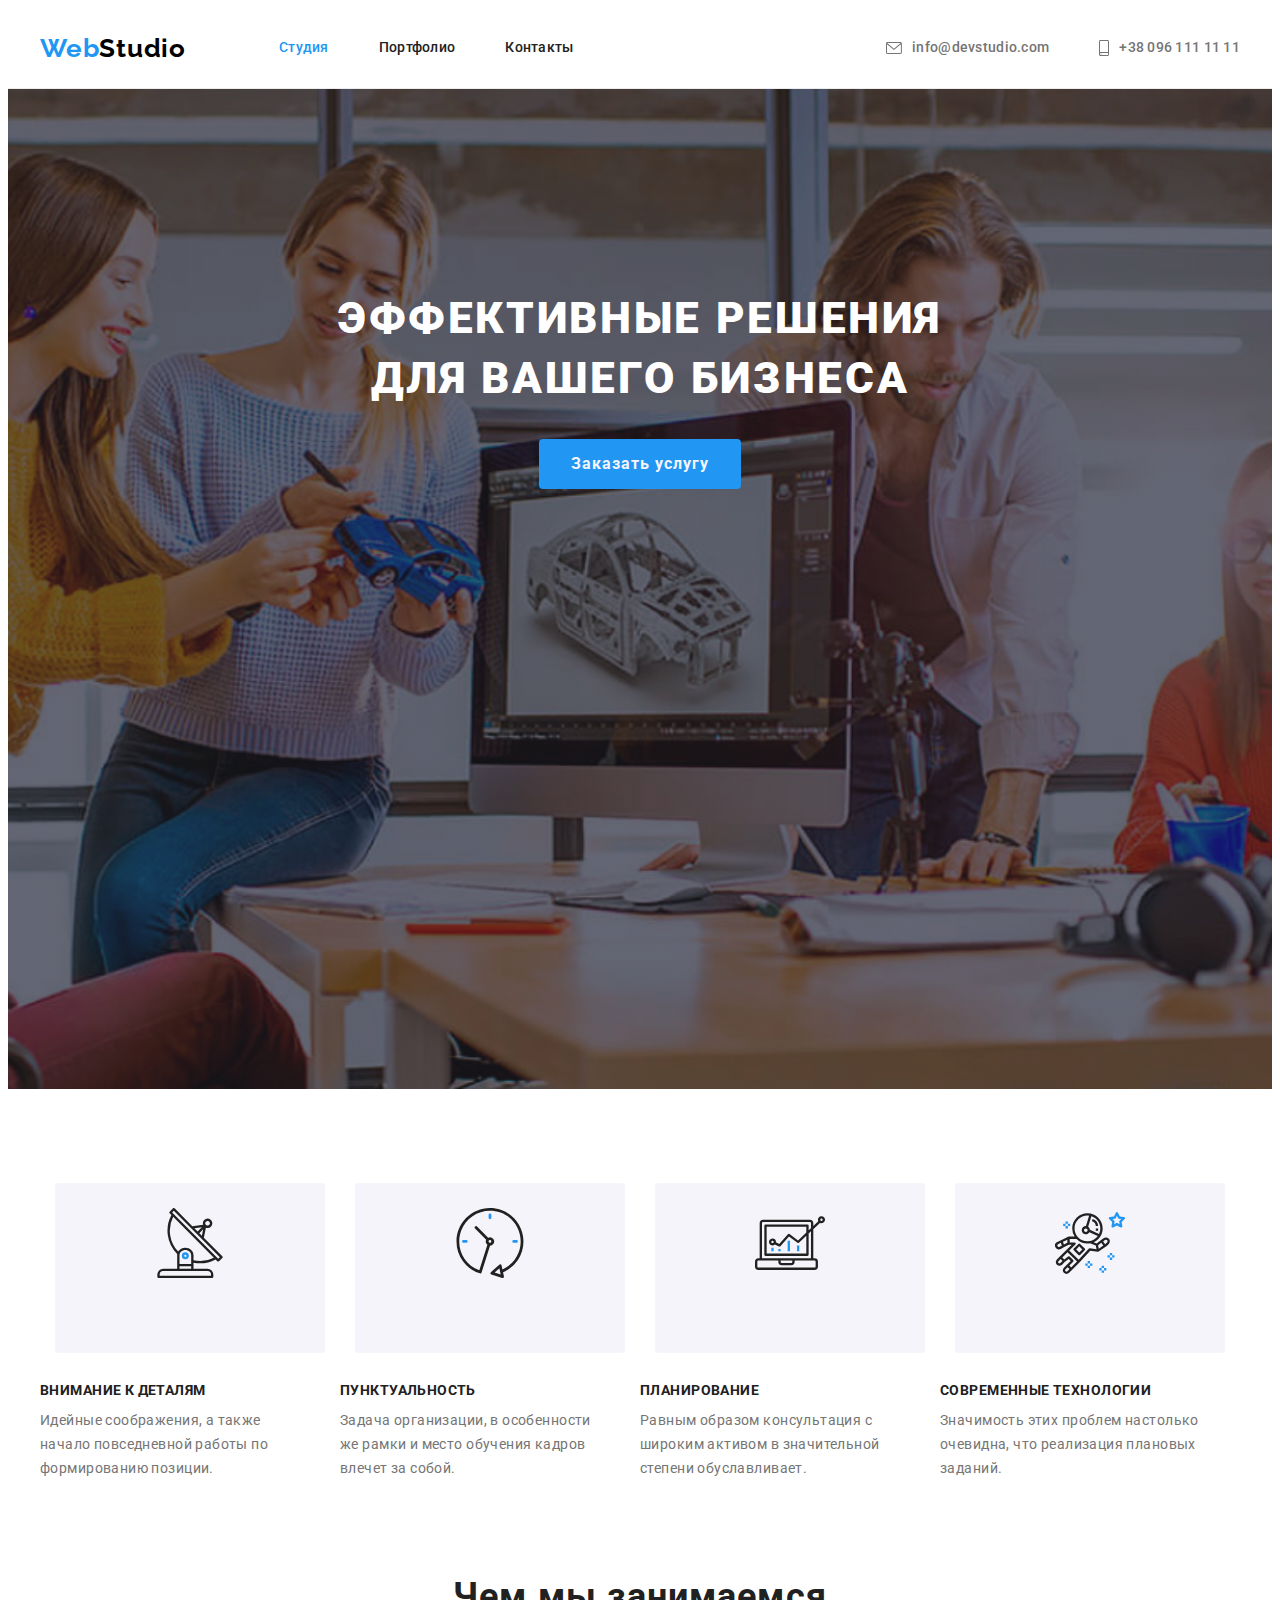
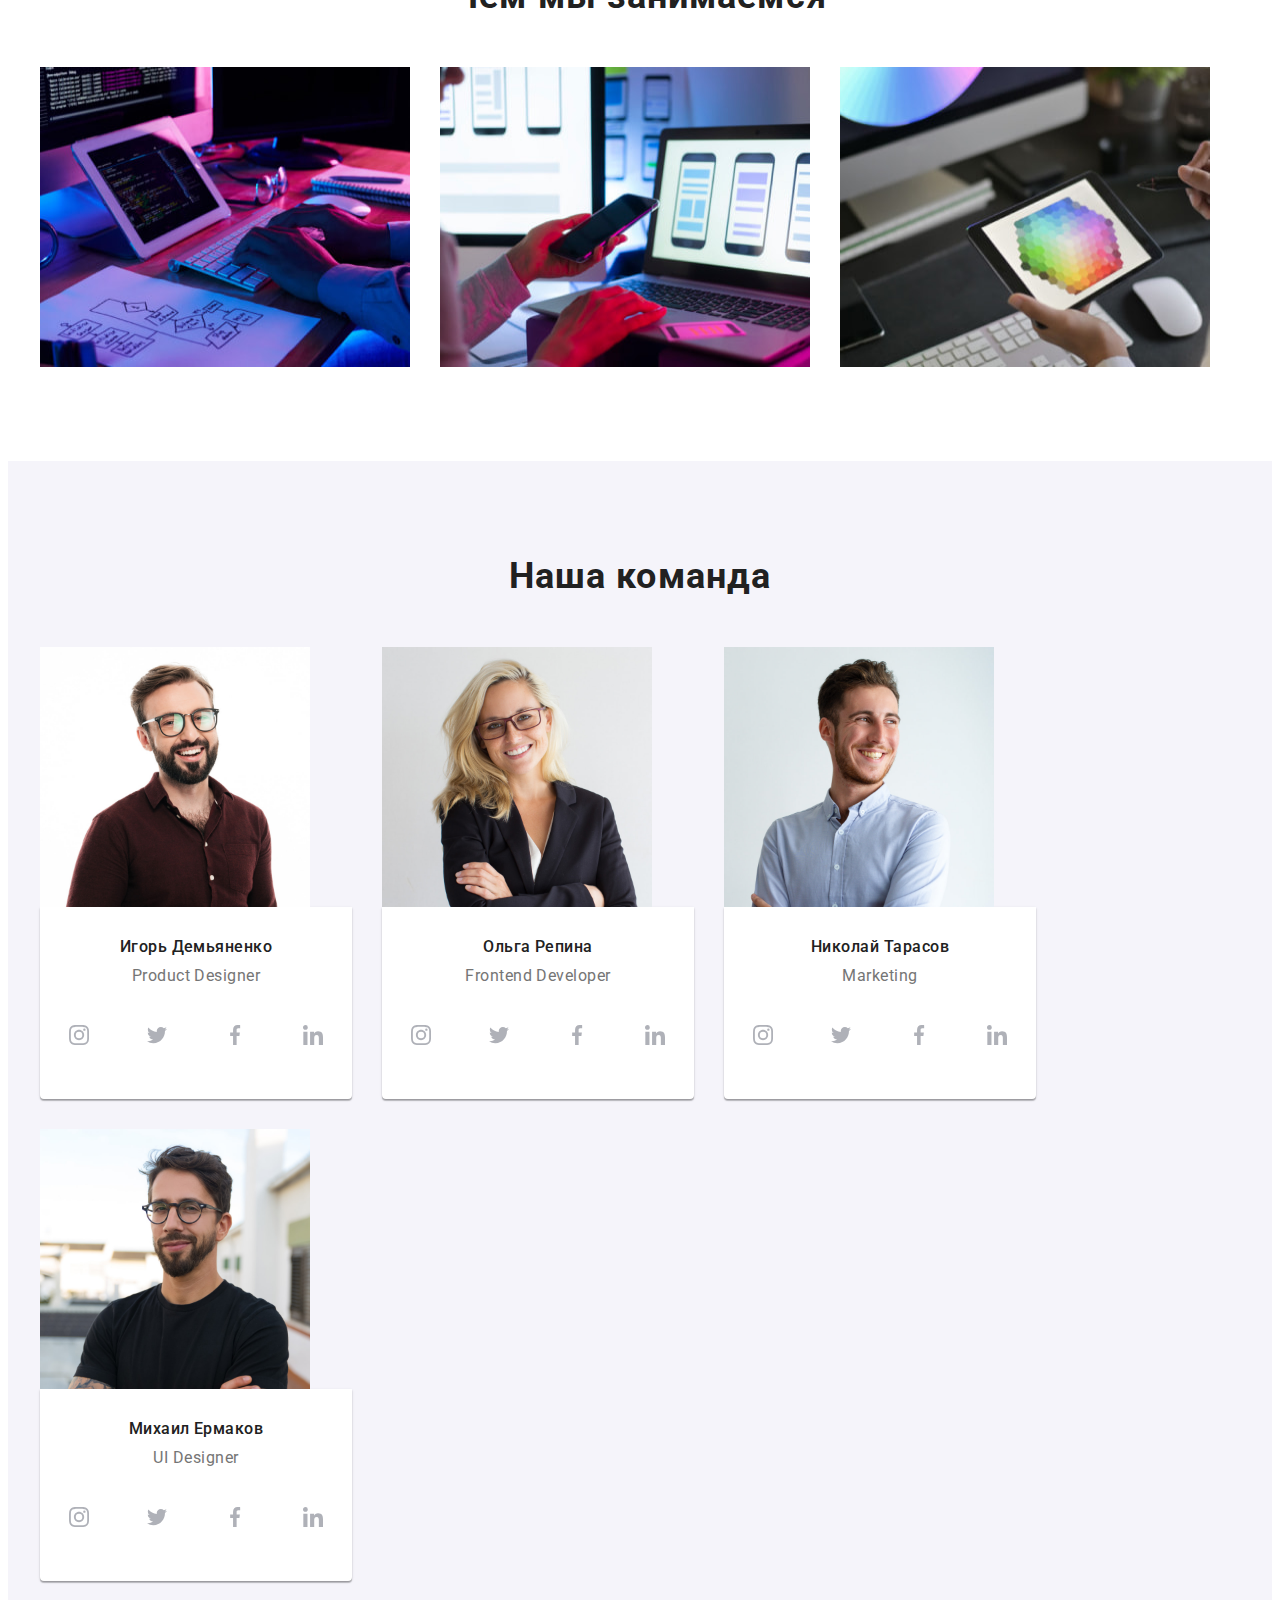
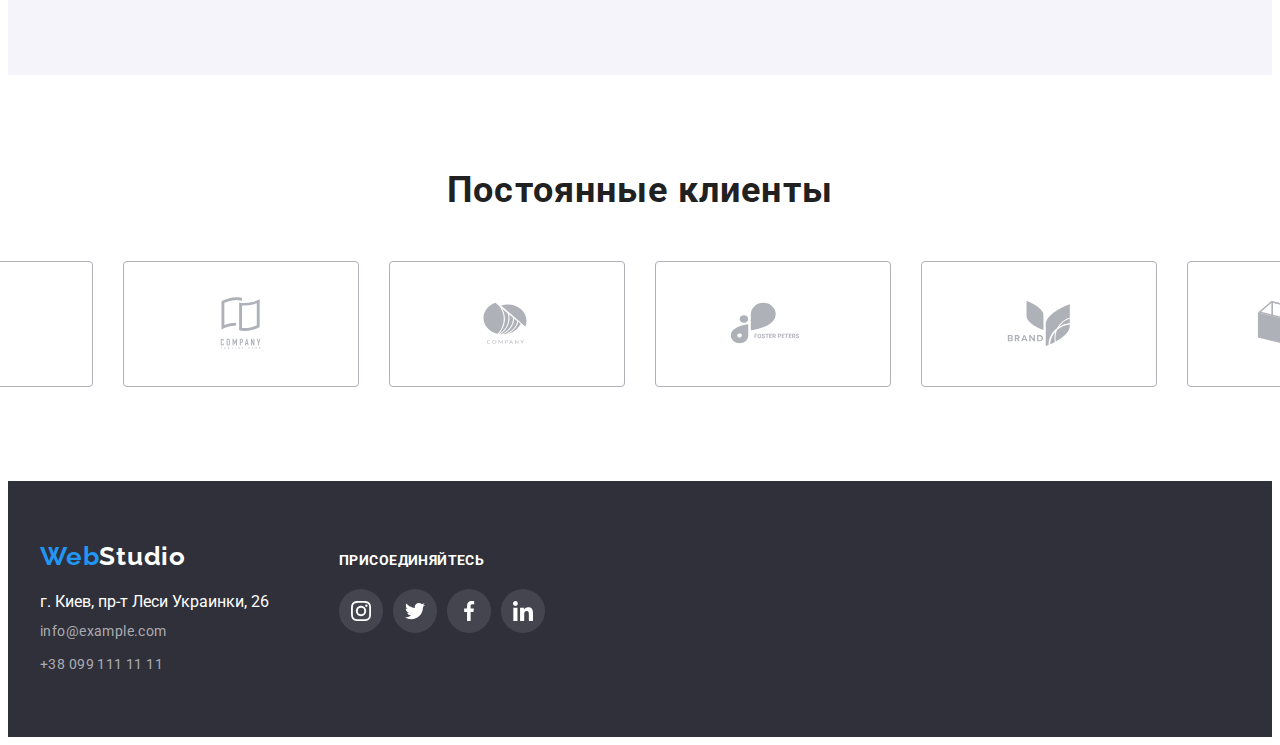
==== commit 0683967e: "finish homework" ====
--- a/index.html
+++ b/index.html
@@ -206,7 +206,7 @@
                       href=""
                       target="_blank"
                       rel="noopener noreferrer"
-                      aria-label="instagram"
+                      aria-label="twitter"
                     >
                       <svg class="social-icon" width="20" height="20">
                         <use href="./images/icons.svg#twitter"></use>
@@ -219,7 +219,7 @@
                       href=""
                       target="_blank"
                       rel="noopener noreferrer"
-                      aria-label="instagram"
+                      aria-label="facebook"
                     >
                       <svg class="social-icon" width="20" height="20">
                         <use href="./images/icons.svg#facebook"></use>
@@ -260,22 +260,22 @@
                       href=""
                       target="_blank"
                       rel="noopener noreferrer"
+                      aria-label="instagram"
+                    >
+                      <svg class="social-icon" width="20" height="20">
+                        <use href="./images/icons.svg#instagram"></use>
+                      </svg>
+                    </a>
+                  </li>
+                  <li class="social-item">
+                    <a
+                      class="social-link link"
+                      href=""
+                      target="_blank"
+                      rel="noopener noreferrer"
                       aria-label="twitter"
                     >
                       <svg class="social-icon" width="20" height="20">
-                        <use href="./images/icons.svg#instagram"></use>
-                      </svg>
-                    </a>
-                  </li>
-                  <li class="social-item">
-                    <a
-                      class="social-link link"
-                      href=""
-                      target="_blank"
-                      rel="noopener noreferrer"
-                      aria-label="instagram"
-                    >
-                      <svg class="social-icon" width="20" height="20">
                         <use href="./images/icons.svg#twitter"></use>
                       </svg>
                     </a>
@@ -286,7 +286,7 @@
                       href=""
                       target="_blank"
                       rel="noopener noreferrer"
-                      aria-label="instagram"
+                      aria-label="facebook"
                     >
                       <svg class="social-icon" width="20" height="20">
                         <use href="./images/icons.svg#facebook"></use>
@@ -299,7 +299,7 @@
                       href=""
                       target="_blank"
                       rel="noopener noreferrer"
-                      aria-label="instagram"
+                      aria-label="likedin"
                     >
                       <svg class="social-icon" width="20" height="20">
                         <use href="./images/icons.svg#linkedin"></use>
@@ -327,35 +327,35 @@
                       href=""
                       target="_blank"
                       rel="noopener noreferrer"
+                      aria-label="instagram"
+                    >
+                      <svg class="social-icon" width="20" height="20">
+                        <use href="./images/icons.svg#instagram"></use>
+                      </svg>
+                    </a>
+                  </li>
+                  <li class="social-item">
+                    <a
+                      class="social-link link"
+                      href=""
+                      target="_blank"
+                      rel="noopener noreferrer"
+                      aria-label="twitter"
+                    >
+                      <svg class="social-icon" width="20" height="20">
+                        <use href="./images/icons.svg#twitter"></use>
+                      </svg>
+                    </a>
+                  </li>
+                  <li class="social-item">
+                    <a
+                      class="social-link link"
+                      href=""
+                      target="_blank"
+                      rel="noopener noreferrer"
                       aria-label="facebook"
                     >
                       <svg class="social-icon" width="20" height="20">
-                        <use href="./images/icons.svg#instagram"></use>
-                      </svg>
-                    </a>
-                  </li>
-                  <li class="social-item">
-                    <a
-                      class="social-link link"
-                      href=""
-                      target="_blank"
-                      rel="noopener noreferrer"
-                      aria-label="instagram"
-                    >
-                      <svg class="social-icon" width="20" height="20">
-                        <use href="./images/icons.svg#twitter"></use>
-                      </svg>
-                    </a>
-                  </li>
-                  <li class="social-item">
-                    <a
-                      class="social-link link"
-                      href=""
-                      target="_blank"
-                      rel="noopener noreferrer"
-                      aria-label="instagram"
-                    >
-                      <svg class="social-icon" width="20" height="20">
                         <use href="./images/icons.svg#facebook"></use>
                       </svg>
                     </a>
@@ -366,7 +366,7 @@
                       href=""
                       target="_blank"
                       rel="noopener noreferrer"
-                      aria-label="instagram"
+                      aria-label="linkedin"
                     >
                       <svg class="social-icon" width="20" height="20">
                         <use href="./images/icons.svg#linkedin"></use>
@@ -394,7 +394,7 @@
                       href=""
                       target="_blank"
                       rel="noopener noreferrer"
-                      aria-label="likedln"
+                      aria-label="instagram"
                     >
                       <svg class="social-icon" width="20" height="20">
                         <use href="./images/icons.svg#instagram"></use>
@@ -407,7 +407,7 @@
                       href=""
                       target="_blank"
                       rel="noopener noreferrer"
-                      aria-label="instagram"
+                      aria-label="twitter"
                     >
                       <svg class="social-icon" width="20" height="20">
                         <use href="./images/icons.svg#twitter"></use>
@@ -420,7 +420,7 @@
                       href=""
                       target="_blank"
                       rel="noopener noreferrer"
-                      aria-label="instagram"
+                      aria-label="facebook"
                     >
                       <svg class="social-icon" width="20" height="20">
                         <use href="./images/icons.svg#facebook"></use>
@@ -433,7 +433,7 @@
                       href=""
                       target="_blank"
                       rel="noopener noreferrer"
-                      aria-label="instagram"
+                      aria-label="linkedin"
                     >
                       <svg class="social-icon" width="20" height="20">
                         <use href="./images/icons.svg#linkedin"></use>
@@ -566,6 +566,60 @@
         </div>
         <div class="footer-box">
           <h3 class="footer-title">Присоединяйтесь</h3>
+          <ul class="box-list list">
+            <li class="box-item">
+              <a
+                class="box-link link"
+                href=""
+                target="_blank"
+                rel="noopener noreferrer"
+                aria-label="instagram"
+              >
+                <svg class="box-icon" width="20" height="20">
+                  <use href="./images/icons.svg#instagram"></use>
+                </svg>
+              </a>
+            </li>
+            <li class="box-item">
+              <a
+                class="box-link link"
+                href=""
+                target="_blank"
+                rel="noopener noreferrer"
+                aria-label="instagram"
+              >
+                <svg class="box-icon" width="20" height="20">
+                  <use href="./images/icons.svg#twitter"></use>
+                </svg>
+              </a>
+            </li>
+            <li class="box-item">
+              <a
+                class="box-link link"
+                href=""
+                target="_blank"
+                rel="noopener noreferrer"
+                aria-label="instagram"
+              >
+                <svg class="box-icon" width="20" height="20">
+                  <use href="./images/icons.svg#facebook"></use>
+                </svg>
+              </a>
+            </li>
+            <li class="box-item">
+              <a
+                class="box-link link"
+                href=""
+                target="_blank"
+                rel="noopener noreferrer"
+                aria-label="instagram"
+              >
+                <svg class="box-icon" width="20" height="20">
+                  <use href="./images/icons.svg#linkedin"></use>
+                </svg>
+              </a>
+            </li>
+          </ul>
         </div>
       </div>
     </footer>
--- a/css/styles.css
+++ b/css/styles.css
@@ -127,6 +127,13 @@
   color: var(--secondary-dark-txt-clr);
 }
 
+.mail-link,
+.phone-link {
+  display: flex;
+  align-items: center;
+  justify-content: center;
+}
+
 .header-link:hover,
 .header-link:focus {
   color: var(--accent-txt-color);
@@ -350,17 +357,23 @@
   height: 44px;
   background-color: #ffffff;
   border-radius: 50%;
+  padding: 12px;
 }
 
 .social-icon {
   fill: #afb1b8;
 }
 
-.social-link:hover {
+.social-link:hover,
+.social-link:focus {
   background-color: #2196f3;
 }
 
 .social-link:hover .social-icon {
+  fill: #ffffff;
+}
+
+.social-link:focus .social-icon {
   fill: #ffffff;
 }
 
@@ -384,11 +397,16 @@
   border-radius: 4px;
 }
 
-.clients-link:hover {
+.clients-link:hover,
+.clients-link:focus {
   border: 1px solid #2196f3;
 }
 
 .clients-link:hover .clients-icon {
+  fill: #2196f3;
+}
+
+.clients-link:focus .clients-icon {
   fill: #2196f3;
 }
 
@@ -446,12 +464,41 @@
   letter-spacing: 0.03em;
   text-transform: uppercase;
   color: var(--secondary-light-txt-clr);
+  margin-bottom: 20px;
 }
 
 .footer-container {
   display: flex;
   justify-items: center;
   gap: 70px;
+  align-items: baseline;
+}
+
+.box-list {
+  display: flex;
+  align-items: center;
+  justify-content: center;
+  gap: 10px;
+}
+
+.box-link {
+  display: flex;
+  align-items: center;
+  justify-content: center;
+  width: 44px;
+  height: 44px;
+  border-radius: 50%;
+  background-color: rgba(255, 255, 255, 0.1);
+}
+
+.box-icon {
+  fill: #ffffff;
+  margin: 12px;
+}
+
+.box-link:hover,
+.box-link:focus {
+  background-color: #2196f3;
 }
 
 /* Portfolio page */
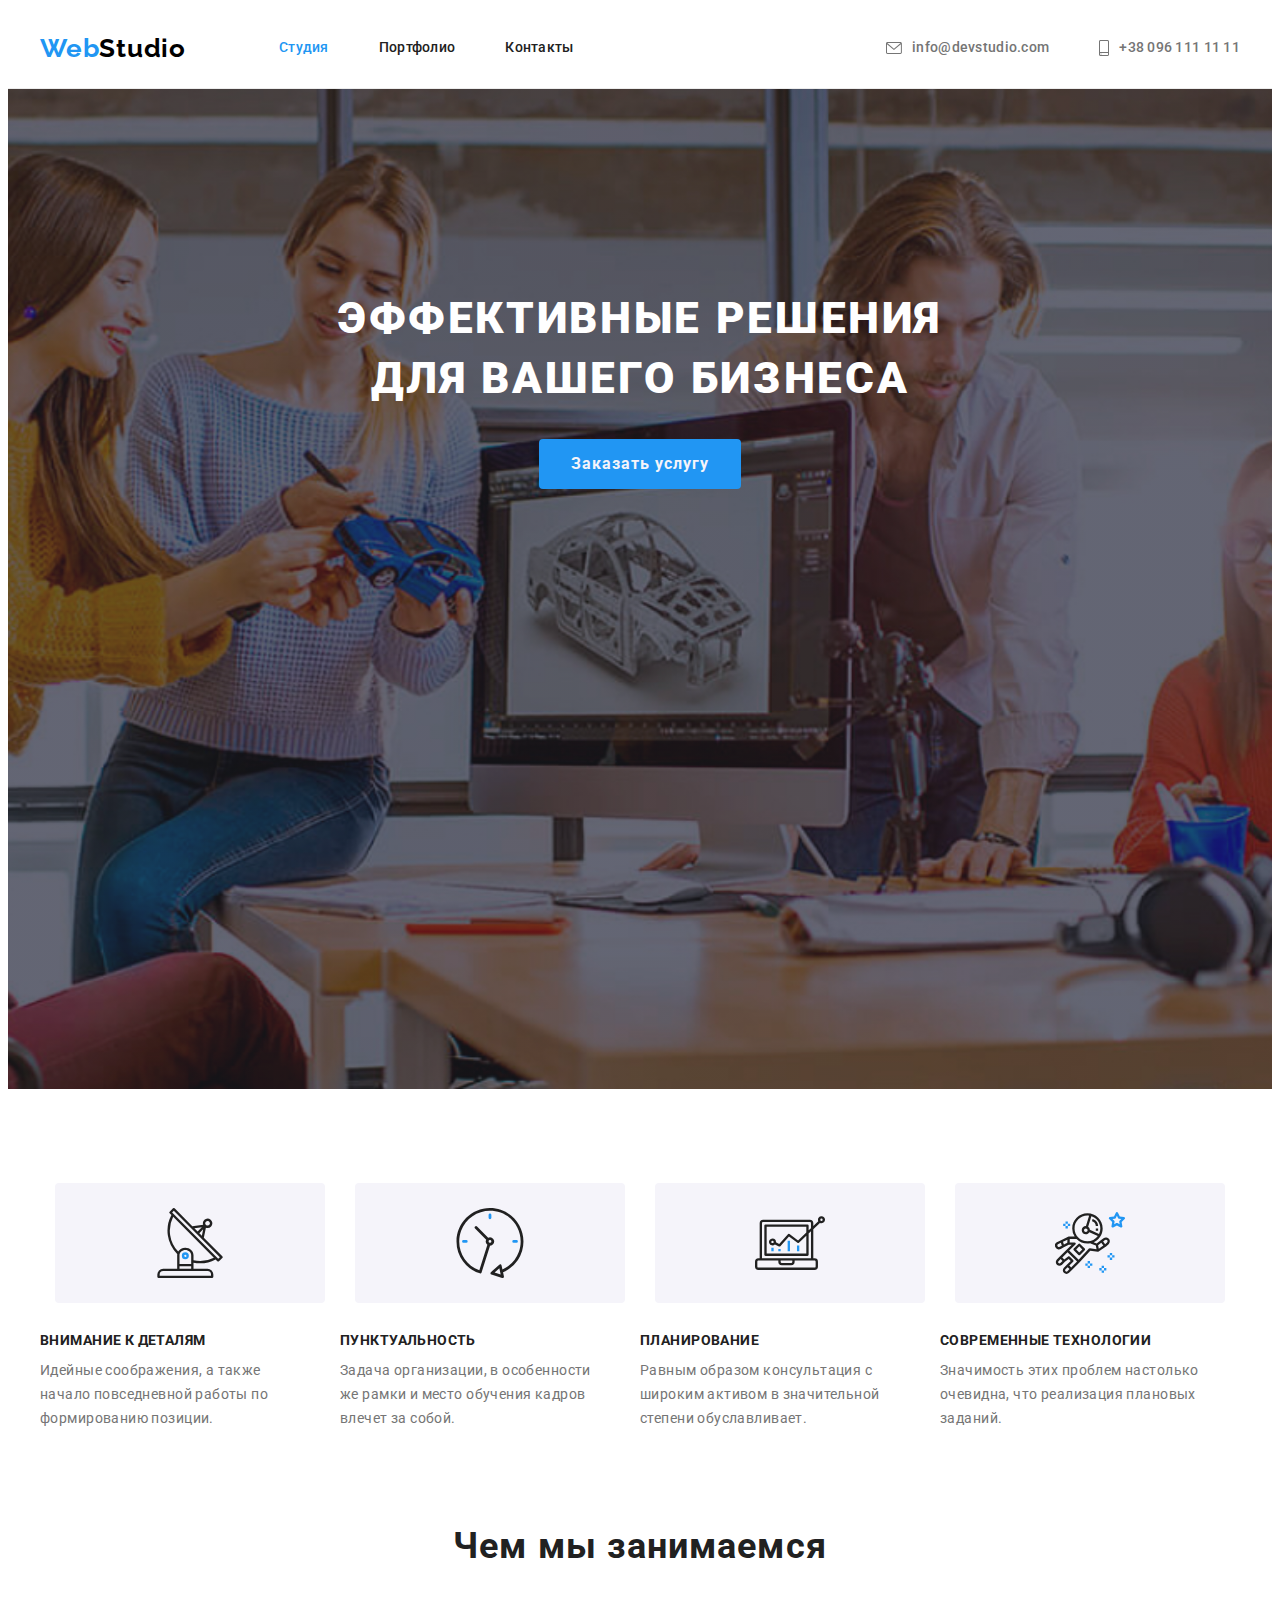
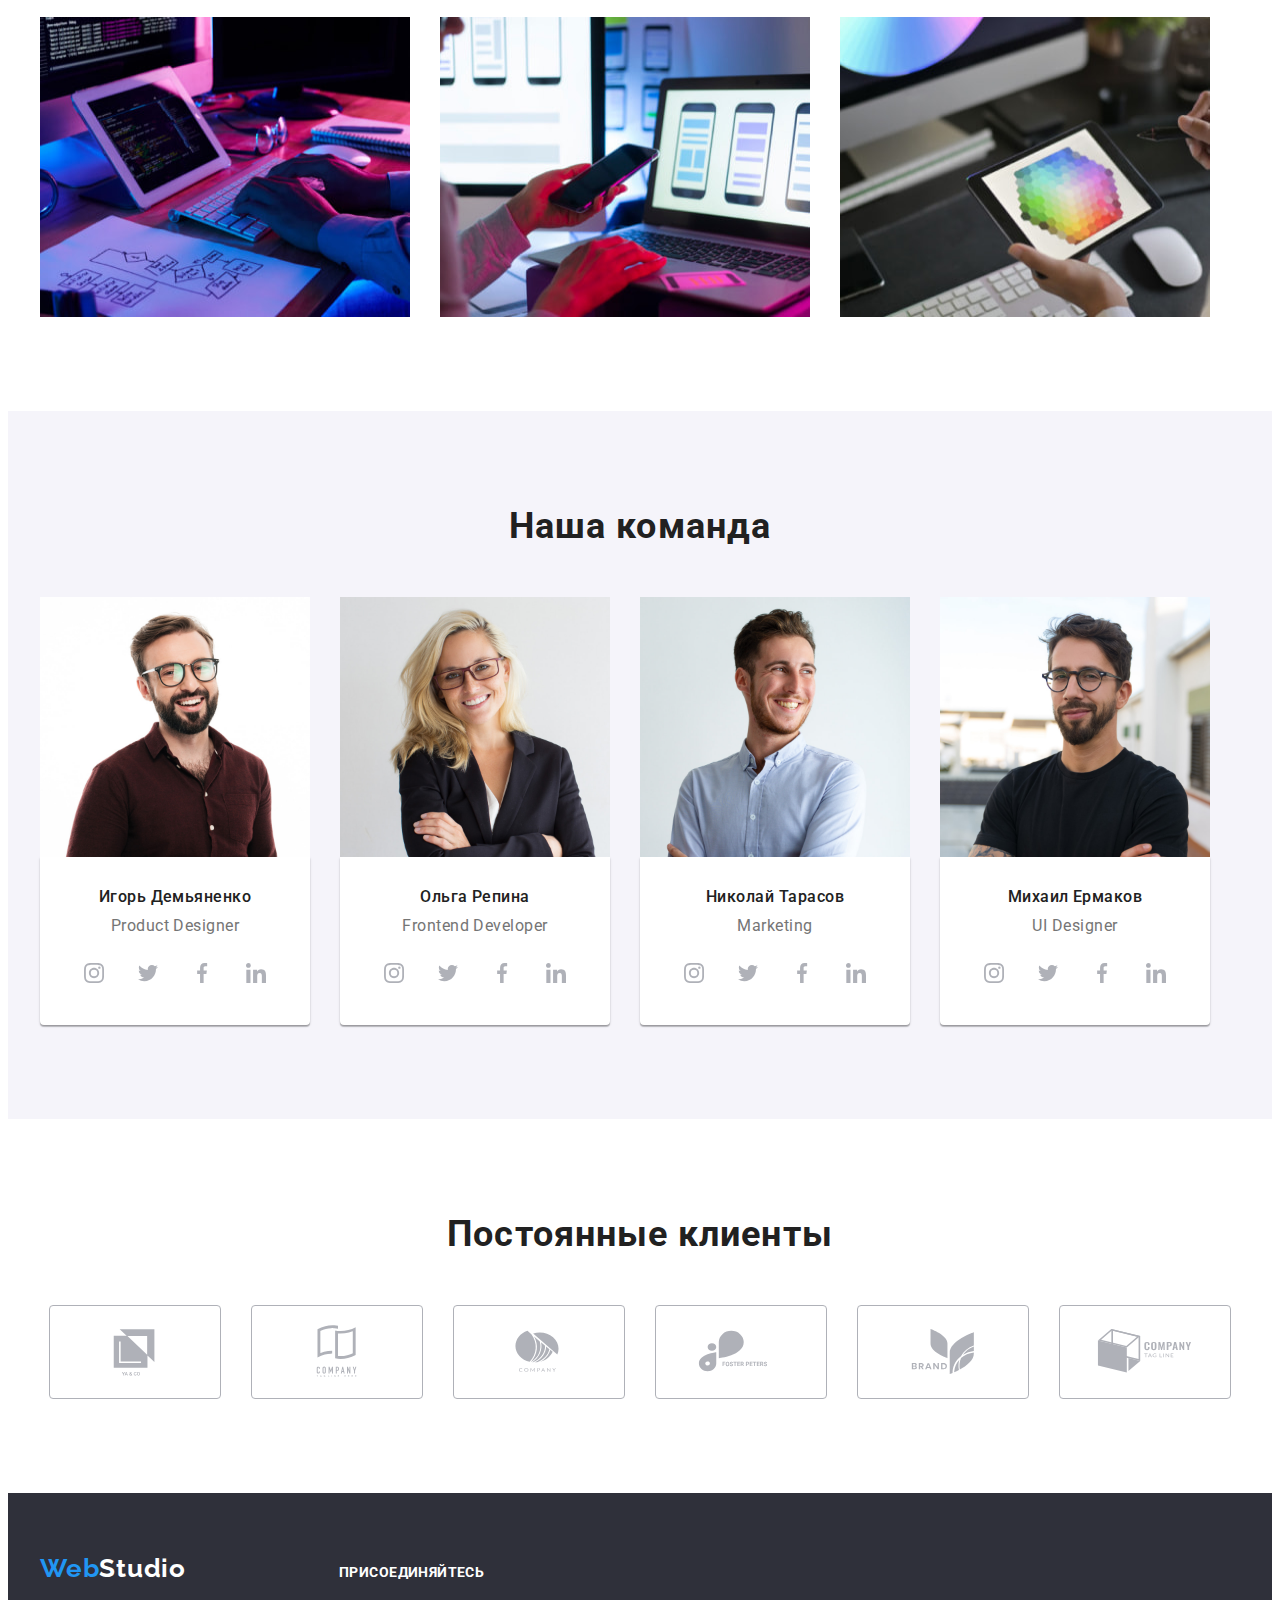
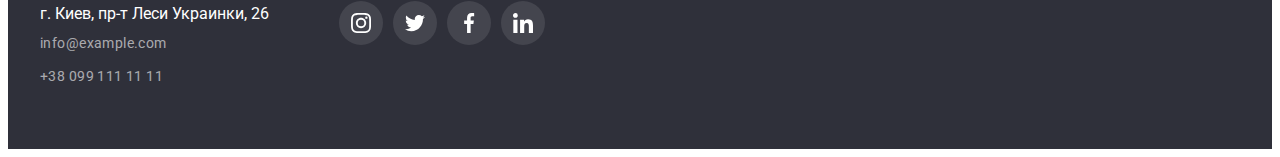
==== commit edfac554: "changed after review" ====
--- a/index.html
+++ b/index.html
@@ -446,95 +446,94 @@
           </ul>
         </div>
       </section>
+
+      <!-- Clients -->
+      <section class="clients section">
+        <div class="container">
+          <h2 class="clients-title">Постоянные клиенты</h2>
+          <ul class="clients-list list">
+            <li class="clients-item">
+              <a
+                class="clients-link link"
+                href=""
+                target="_blank"
+                rel="noopener noreferrer"
+                aria-label="company YA&CO"
+              >
+                <svg class="clients-icon" width="106" height="60">
+                  <use href="./images/icons.svg#logo1"></use>
+                </svg>
+              </a>
+            </li>
+            <li class="clients-item">
+              <a
+                class="clients-link link"
+                href=""
+                target="_blank"
+                rel="noopener noreferrer"
+                aria-label="company Tagline Here"
+              >
+                <svg class="clients-icon" width="106" height="60">
+                  <use href="./images/icons.svg#logo2"></use>
+                </svg>
+              </a>
+            </li>
+            <li class="clients-item">
+              <a
+                class="clients-link link"
+                href=""
+                target="_blank"
+                rel="noopener noreferrer"
+                aria-label="Company"
+              >
+                <svg class="clients-icon" width="106" height="60">
+                  <use href="./images/icons.svg#logo3"></use>
+                </svg>
+              </a>
+            </li>
+            <li class="clients-item">
+              <a
+                class="clients-link link"
+                href=""
+                target="_blank"
+                rel="noopener noreferrer"
+                aria-label="company Foster Peters"
+              >
+                <svg class="clients-icon" width="106" height="60">
+                  <use href="./images/icons.svg#logo4"></use>
+                </svg>
+              </a>
+            </li>
+            <li class="clients-item">
+              <a
+                class="clients-link link"
+                href=""
+                target="_blank"
+                rel="noopener noreferrer"
+                aria-label="Company Brand"
+              >
+                <svg class="clients-icon" width="106" height="60">
+                  <use href="./images/icons.svg#logo5"></use>
+                </svg>
+              </a>
+            </li>
+            <li class="clients-item">
+              <a
+                class="clients-link link"
+                href=""
+                target="_blank"
+                rel="noopener noreferrer"
+                aria-label="company Tag Line"
+              >
+                <svg class="clients-icon" width="106" height="60">
+                  <use href="./images/icons.svg#logo6"></use>
+                </svg>
+              </a>
+            </li>
+          </ul>
+        </div>
+      </section>
     </main>
-
-    <!-- Clients -->
-
-    <section class="clients section">
-      <div class="container">
-        <h2 class="clients-title">Постоянные клиенты</h2>
-        <ul class="clients-list list">
-          <li class="clients-item">
-            <a
-              class="clients-link link"
-              href=""
-              target="_blank"
-              rel="noopener noreferrer"
-              aria-label="company YA&CO"
-            >
-              <svg class="clients-icon" width="106" height="60">
-                <use href="./images/icons.svg#logo1"></use>
-              </svg>
-            </a>
-          </li>
-          <li class="clients-item">
-            <a
-              class="clients-link link"
-              href=""
-              target="_blank"
-              rel="noopener noreferrer"
-              aria-label="company Tagline Here"
-            >
-              <svg class="clients-icon" width="106" height="60">
-                <use href="./images/icons.svg#logo2"></use>
-              </svg>
-            </a>
-          </li>
-          <li class="clients-item">
-            <a
-              class="clients-link link"
-              href=""
-              target="_blank"
-              rel="noopener noreferrer"
-              aria-label="Company"
-            >
-              <svg class="clients-icon" width="106" height="60">
-                <use href="./images/icons.svg#logo3"></use>
-              </svg>
-            </a>
-          </li>
-          <li class="clients-item">
-            <a
-              class="clients-link link"
-              href=""
-              target="_blank"
-              rel="noopener noreferrer"
-              aria-label="company Foster Peters"
-            >
-              <svg class="clients-icon" width="106" height="60">
-                <use href="./images/icons.svg#logo4"></use>
-              </svg>
-            </a>
-          </li>
-          <li class="clients-item">
-            <a
-              class="clients-link link"
-              href=""
-              target="_blank"
-              rel="noopener noreferrer"
-              aria-label="Company Brand"
-            >
-              <svg class="clients-icon" width="106" height="60">
-                <use href="./images/icons.svg#logo5"></use>
-              </svg>
-            </a>
-          </li>
-          <li class="clients-item">
-            <a
-              class="clients-link link"
-              href=""
-              target="_blank"
-              rel="noopener noreferrer"
-              aria-label="company Tag Line"
-            >
-              <svg class="clients-icon" width="106" height="60">
-                <use href="./images/icons.svg#logo6"></use>
-              </svg>
-            </a>
-          </li>
-        </ul>
-      </div>
-    </section>
 
     <!-- Footer section -->
     <footer class="footer" id="Контакты">
@@ -586,7 +585,7 @@
                 href=""
                 target="_blank"
                 rel="noopener noreferrer"
-                aria-label="instagram"
+                aria-label="twitter"
               >
                 <svg class="box-icon" width="20" height="20">
                   <use href="./images/icons.svg#twitter"></use>
@@ -599,7 +598,7 @@
                 href=""
                 target="_blank"
                 rel="noopener noreferrer"
-                aria-label="instagram"
+                aria-label="facebook"
               >
                 <svg class="box-icon" width="20" height="20">
                   <use href="./images/icons.svg#facebook"></use>
@@ -612,7 +611,7 @@
                 href=""
                 target="_blank"
                 rel="noopener noreferrer"
-                aria-label="instagram"
+                aria-label="linkedin"
               >
                 <svg class="box-icon" width="20" height="20">
                   <use href="./images/icons.svg#linkedin"></use>
--- a/css/styles.css
+++ b/css/styles.css
@@ -131,7 +131,6 @@
 .phone-link {
   display: flex;
   align-items: center;
-  justify-content: center;
 }
 
 .header-link:hover,
@@ -241,12 +240,13 @@
 
 .benefits-logo-container {
   display: flex;
-  max-width: 270px;
-  min-height: 120px;
+  align-items: center;
+  justify-content: center;
+  width: 270px;
+  height: 120px;
   background-color: var(--light-bg-clr);
   border-radius: 4px;
   gap: 30px;
-  padding: 25px 100px;
 }
 
 .benefits {
@@ -357,7 +357,6 @@
   height: 44px;
   background-color: #ffffff;
   border-radius: 50%;
-  padding: 12px;
 }
 
 .social-icon {
@@ -392,7 +391,6 @@
   justify-content: center;
   width: 170px;
   height: 92px;
-  padding: 16px 32px;
   border: 1px solid #afb1b8;
   border-radius: 4px;
 }
@@ -469,7 +467,6 @@
 
 .footer-container {
   display: flex;
-  justify-items: center;
   gap: 70px;
   align-items: baseline;
 }
@@ -493,7 +490,6 @@
 
 .box-icon {
   fill: #ffffff;
-  margin: 12px;
 }
 
 .box-link:hover,
